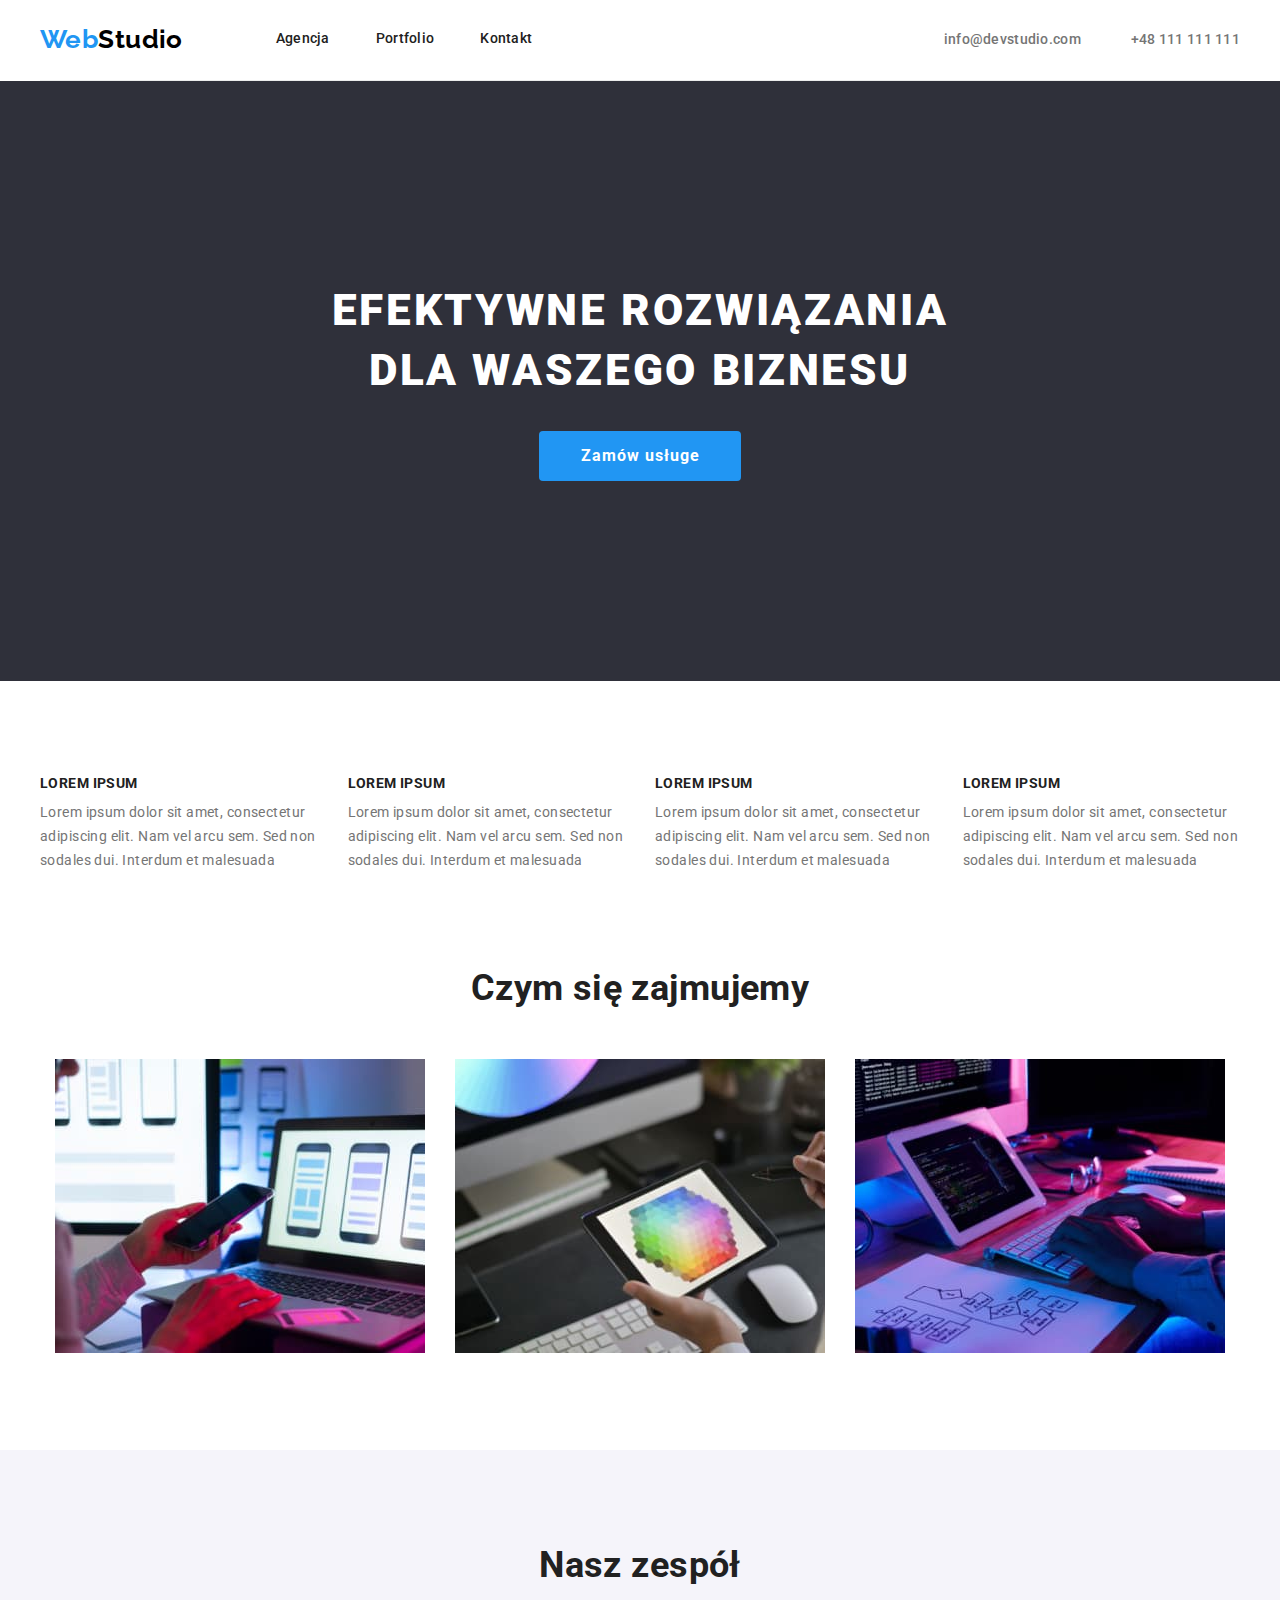
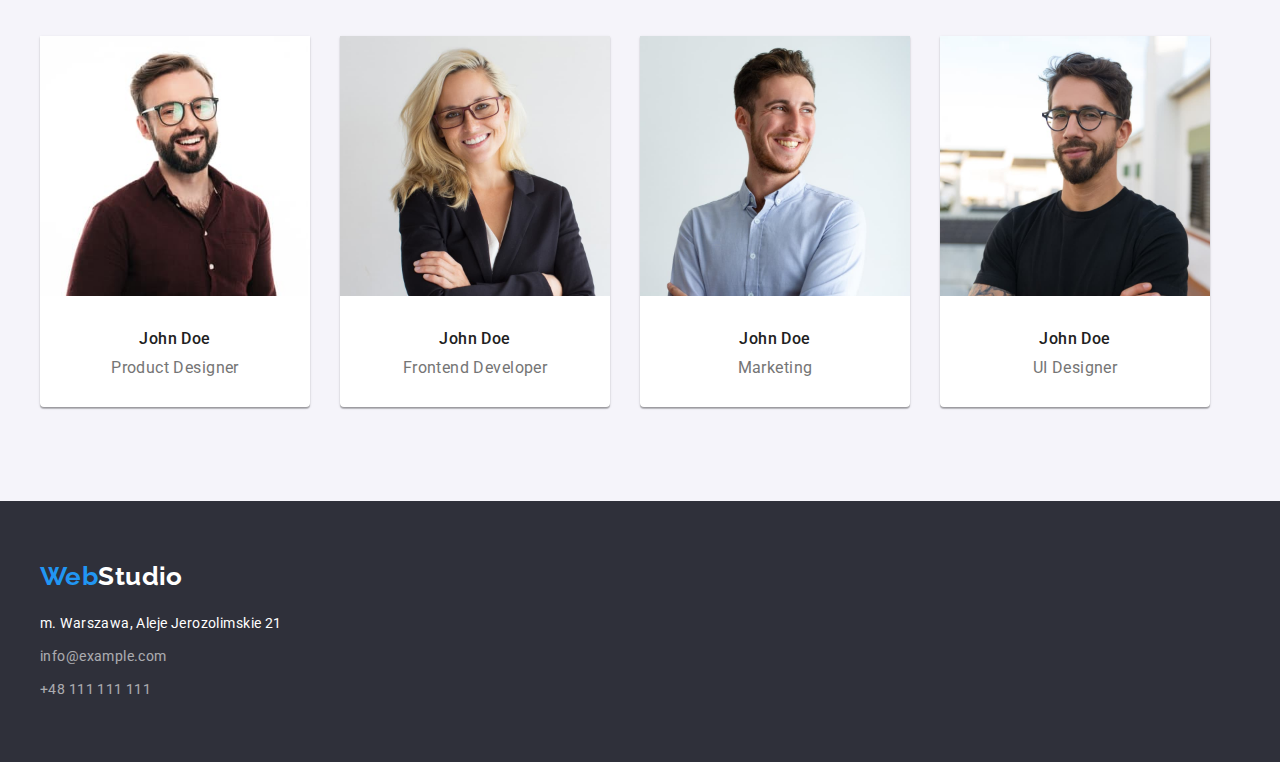
==== index.html @ f4ee3b88 "setup" ====
<!DOCTYPE html>
<html lang="en">
  <head>
    <meta charset="UTF-8" />
    <meta http-equiv="X-UA-Compatible" content="IE=edge" />
    <meta name="viewport" content="width=device-width, initial-scale=1.0" />
    <title>Studio</title>
    <link rel="stylesheet" href="node_modules/modern-normalize/modern-normalize.css" />
    <link rel="preconnect" href="https://fonts.googleapis.com" />
    <link rel="preconnect" href="https://fonts.gstatic.com" crossorigin />
    <link
      href="https://fonts.googleapis.com/css2?family=Raleway:wght@700&family=Roboto:wght@400;500;700;900&display=swap"
      rel="stylesheet"
    />
    <link href="css/styles.css" rel="stylesheet" />
  </head>
  <body>
    <header>
      <div class="header container">
        <!-- SITE NAVIGATION -->
        <nav>
          <a class="logo brand-main-color" href="index.html"
            >web<span class="brand-secondary-color">Studio</span></a
          >
          <ul class="nav">
            <li><a class="highlight" href="index.html">Agencja</a></li>
            <li><a class="highlight" href="portfolio.html">Portfolio</a></li>
            <li><a class="highlight" href="#">Kontakt</a></li>
          </ul>
        </nav>
        <!-- CONTACT INFO -->
        <ul class="contact-info">
          <li><a class="highlight" href="mailto:info@devstudio.com">info@devstudio.com</a></li>
          <li><a class="highlight" href="tel:+48111111111">+48 111 111 111</a></li>
        </ul>
      </div>
    </header>
    <main>
      <!-- HERO -->
      <section class="background-secondary hero-section">
        <div class="container">
          <h1 class="hero">
            EFEKTYWNE ROZWIĄZANIA <br />
            DLA WASZEGO BIZNESU
          </h1>
          <button class="buttons-main" type="button">Zamów usługe</button>
        </div>
      </section>
      <!-- ARTICLES -->
      <section class="section">
        <div class="container">
          <ul class="paragraphs">
            <li>
              <h3>LOREM IPSUM</h3>
              <p>
                Lorem ipsum dolor sit amet, consectetur adipiscing elit. Nam vel arcu sem. Sed non
                sodales dui. Interdum et malesuada
              </p>
            </li>
            <li>
              <h3>LOREM IPSUM</h3>
              <p>
                Lorem ipsum dolor sit amet, consectetur adipiscing elit. Nam vel arcu sem. Sed non
                sodales dui. Interdum et malesuada
              </p>
            </li>
            <li>
              <h3>LOREM IPSUM</h3>
              <p>
                Lorem ipsum dolor sit amet, consectetur adipiscing elit. Nam vel arcu sem. Sed non
                sodales dui. Interdum et malesuada
              </p>
            </li>
            <li>
              <h3>LOREM IPSUM</h3>
              <p>
                Lorem ipsum dolor sit amet, consectetur adipiscing elit. Nam vel arcu sem. Sed non
                sodales dui. Interdum et malesuada
              </p>
            </li>
          </ul>
          <!-- foto -->
          <h2 class="section-title">Czym się zajmujemy</h2>
          <ul class="foto">
            <li>
              <img src="images/tech1.jpg" alt="writing code" width="370" height="294" />
            </li>
            <li>
              <img src="images/tech2.jpg" alt="mobile design" width="370" height="294" />
            </li>
            <li>
              <img src="images/tech3.jpg" alt="ui & ux design" width="370" height="294" />
            </li>
          </ul>
        </div>
      </section>
      <!-- people -->
      <section class="background-light section">
        <div class="container">
          <h2 class="section-title">Nasz zespół</h2>
          <ul class="people">
            <li>
              <figure class="foto-caption">
                <img src="images/person1.jpg" alt="guy with glasses" width="270" height="260" />
                <figcaption>
                  <h3>John Doe</h3>
                  <p>Product Designer</p>
                </figcaption>
              </figure>
            </li>
            <li>
              <figure class="foto-caption">
                <img src="images/person2.jpg" alt="gal with glasses" width="270" height="260" />
                <figcaption>
                  <h3>John Doe</h3>
                  <p>Frontend Developer</p>
                </figcaption>
              </figure>
            </li>
            <li>
              <figure class="foto-caption">
                <img src="images/person3.jpg" alt="guy without glasses" width="270" height="260" />
                <figcaption>
                  <h3>John Doe</h3>
                  <p>Marketing</p>
                </figcaption>
              </figure>
            </li>
            <li>
              <figure class="foto-caption">
                <img src="images/person4.jpg" alt="close up of John Doe" width="270" height="260" />
                <figcaption>
                  <h3>John Doe</h3>
                  <p>UI Designer</p>
                </figcaption>
              </figure>
            </li>
          </ul>
        </div>
      </section>
    </main>
    <footer class="background-secondary">
      <div class="container">
        <a class="logo brand-main-color" href="/index.html"
          >web<span class="brand-tertiary-color">Studio</span></a
        >
        <!-- CONTACT INFO -->
        <address>
          <ul class="address">
            <li>m. Warszawa, Aleje Jerozolimskie 21</li>
            <li>
              <a href="mailto:info@example.com">info@example.com</a>
            </li>
            <li><a href="tel:+48111111111">+48 111 111 111</a></li>
          </ul>
        </address>
      </div>
    </footer>
  </body>
</html>
---- css/styles.css ----
:root {
  --brand-primary-color: #2196f3;
  --primary-alpha: rgba(33, 150, 243, 0.4);
  --brand-secondary-color: #000;
  --brand-tertiary-color: #fff;
  --text-primary-color: #212121;
  --text-light-color: #757575;
  --light-background-color: #f5f4fa;
  --mid-background-color: #ececec;
  --dark-background-color: #2f303a;
  --brand-font: 'Raleway', sans-serif;
  --main-font: 'Roboto', sans-serif;
}
* {
  margin: 0;
}
ul {
  list-style: none;
  padding: 0;
}
a {
  text-decoration: none;
  padding: 0;
  margin: 0;
}
button {
  cursor: pointer;
}
h3 {
  font-size: inherit;
}
body {
  font-family: var(--main-font);
  color: var(--text-primary-color);
  font-size: 14px;
  letter-spacing: 0.03em;
}
.section {
  padding: 94px 0;
}
.container {
  max-width: 1200px;
  width: 100%;
  margin: 0 auto;
}
.header {
  display: flex;
  align-items: center;
  justify-content: space-between;
  border-bottom: 1px solid #ececec;
}
nav {
  display: inline-flex;
  align-items: center;
  padding: 24px 0px 25px 0px;
}
.logo {
  font-family: var(--brand-font);
  font-size: 26px;
  font-weight: 700;
  text-transform: capitalize;
  line-height: 1.19;
  margin-right: 93px;
}
.brand-main-color {
  color: var(--brand-primary-color);
}
.brand-secondary-color {
  color: var(--brand-secondary-color);
}
.brand-tertiary-color {
  color: var(--brand-tertiary-color);
}
.nav,
.contact-info {
  display: inline-flex;
  gap: 46px;
  font-weight: 500;
  line-height: 1.14;
  letter-spacing: 0.02em;
}
.nav a {
  color: inherit;
}
.contact-info {
  gap: 50px;
}
.contact-info a {
  color: var(--text-light-color);
}
.hero-section {
  padding: 200px 0;
  text-align: center;
}
.hero {
  text-transform: uppercase;
  font-size: 44px;
  font-weight: 900;
  line-height: 1.36;
  color: var(--brand-tertiary-color);
  margin-bottom: 30px;
  letter-spacing: 0.06em;
}
.buttons-main {
  font-family: var(--main-font);
  font-size: 16px;
  font-weight: 700;
  line-height: 1.87;
  padding: 10px 41px 10px 42px;
  border-radius: 4px;
  text-align: center;
  letter-spacing: 0.06em;
  border: none;
  background-color: var(--brand-primary-color);
  color: var(--brand-tertiary-color);
}
.paragraphs {
  display: flex;
  gap: 30px;
  margin-bottom: 94px;
}
.paragraphs h3 {
  text-transform: uppercase;
  font-weight: 700;
  line-height: 1.17;
  margin-bottom: 10px;
}
.paragraphs p {
  color: var(--text-light-color);
  line-height: 1.71;
}
.section-title {
  font-weight: 700;
  font-size: 36px;
  line-height: 1.17;
  text-align: center;
  margin-bottom: 50px;
}
.foto {
  display: flex;
  gap: 30px;
  justify-content: center;
}
.background-light {
  background-color: var(--light-background-color);
}
.people {
  display: flex;
  gap: 30px;
}
.foto-caption {
  background-color: var(--brand-tertiary-color);
  box-shadow: 0px 1px 3px rgba(0, 0, 0, 0.12), 0px 1px 1px rgba(0, 0, 0, 0.14),
    0px 2px 1px rgba(0, 0, 0, 0.2);
  border-radius: 0px 0px 4px 4px;
}
.foto-caption figcaption {
  font-size: 16px;
  line-height: 1.19;
  text-align: center;
  padding: 30px 0;
}
.foto-caption h3 {
  font-weight: 500;
  margin-bottom: 10px;
}
.foto-caption p {
  color: var(--text-light-color);
}
.buttons-portfolio {
  display: flex;
  justify-content: center;
  gap: 8px;
}
.buttons-light {
  padding: 6px 22px;
  font-family: var(--main-font);
  font-size: 16px;
  font-weight: 500;
  line-height: 1.62;
  border-radius: 4px;
  text-align: center;
  letter-spacing: 0.03em;
  border: none;
  background-color: var(--light-background-color);
}
.buttons-light:hover {
  background-color: var(--brand-primary-color);
  color: var(--brand-tertiary-color);
}
.examples {
  display: flex;
  justify-content: center;
  gap: 30px;
  margin-top: 50px;
  flex-wrap: wrap;
}
.examples figure {
  border: 1px solid #eeeeee;
}
.description {
  padding: 20px 24px;
}

.description > h3 {
  font-weight: 700;
  font-size: 18px;
  line-height: 2;
  letter-spacing: 0.06em;
  margin-bottom: 4px;
}
.description > p {
  font-size: 16px;
  line-height: 1.87;
  color: var(--text-light-color);
}
footer {
  padding: 60px 0;
}
footer,
.background-secondary {
  background-color: var(--dark-background-color);
}
.address,
.address a {
  font-size: 14px;
  font-style: normal;
  line-height: 1.71;
  color: var(--brand-tertiary-color);
}
.address a {
  opacity: 0.6;
}
.address {
  display: flex;
  flex-direction: column;
  margin-top: 20px;
  gap: 9px;
}
.highlight:hover,
.highlight:focus {
  color: var(--brand-primary-color);
}
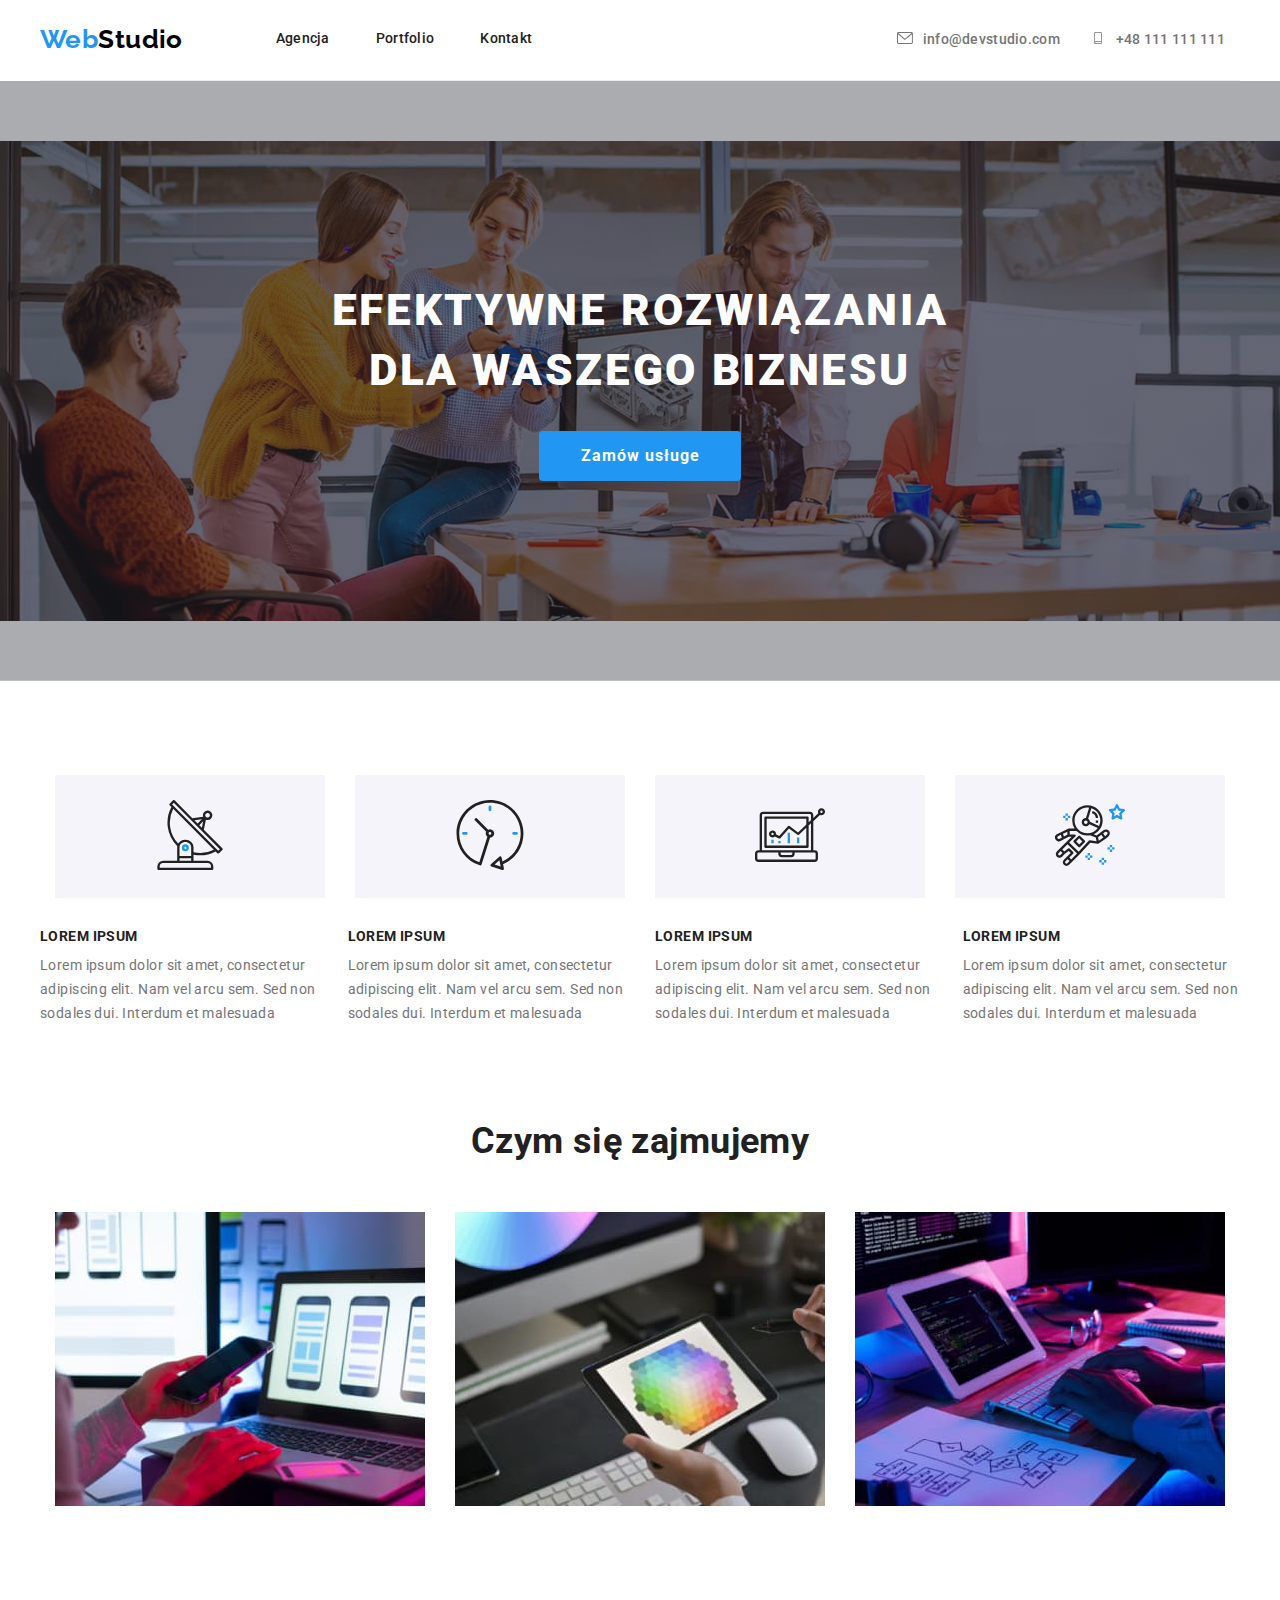
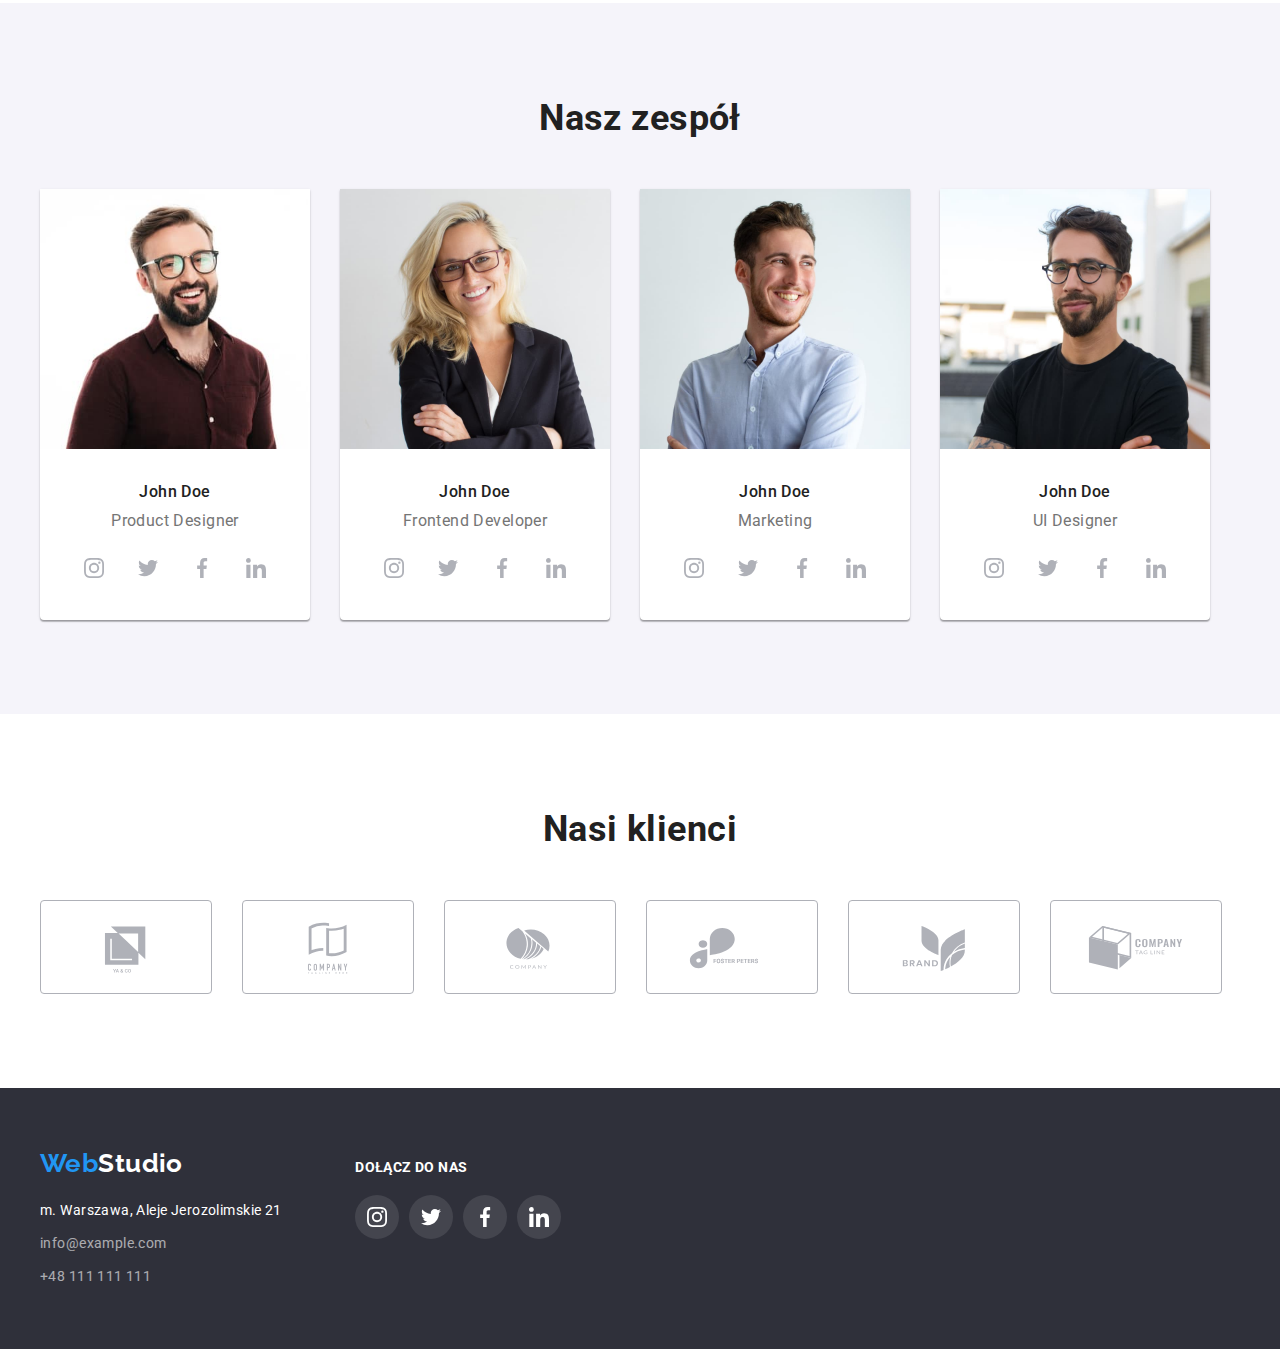
==== commit 6b2afa0e: "final" ====
--- a/index.html
+++ b/index.html
@@ -19,7 +19,7 @@
       <div class="header container">
         <!-- SITE NAVIGATION -->
         <nav>
-          <a class="logo brand-main-color" href="index.html"
+          <a class="logo-header brand-main-color" href="index.html"
             >web<span class="brand-secondary-color">Studio</span></a
           >
           <ul class="nav">
@@ -29,15 +29,25 @@
           </ul>
         </nav>
         <!-- CONTACT INFO -->
-        <ul class="contact-info">
-          <li><a class="highlight" href="mailto:info@devstudio.com">info@devstudio.com</a></li>
-          <li><a class="highlight" href="tel:+48111111111">+48 111 111 111</a></li>
+        <ul class="contact">
+          <li class="contact-info">
+            <span
+              ><svg class="icon-k" width="16" height="12">
+                <use href="./images/icons.svg#icon-envelope"></use></svg></span
+            ><a href="mailto:info@devstudio.com">info@devstudio.com</a>
+          </li>
+          <li class="contact-info">
+            <span
+              ><svg class="icon-k" width="16" height="12">
+                <use href="./images/icons.svg#icon-smartphone"></use></svg></span
+            ><a href="tel:+48111111111">+48 111 111 111</a>
+          </li>
         </ul>
       </div>
     </header>
     <main>
       <!-- HERO -->
-      <section class="background-secondary hero-section">
+      <section class="background-hero hero-section">
         <div class="container">
           <h1 class="hero">
             EFEKTYWNE ROZWIĄZANIA <br />
@@ -49,6 +59,28 @@
       <!-- ARTICLES -->
       <section class="section">
         <div class="container">
+          <ul class="icons-paragraphs">
+            <li class="icon-a">
+              <svg width="70" height="70">
+                <use href="./images/icons.svg#icon-antenna-1"></use>
+              </svg>
+            </li>
+            <li class="icon-a">
+              <svg width="70" height="70">
+                <use href="./images/icons.svg#icon-clock-1"></use>
+              </svg>
+            </li>
+            <li class="icon-a">
+              <svg width="70" height="70">
+                <use href="./images/icons.svg#icon-diagram-1"></use>
+              </svg>
+            </li>
+            <li class="icon-a">
+              <svg width="70" height="70">
+                <use href="./images/icons.svg#icon-astronaut-1"></use>
+              </svg>
+            </li>
+          </ul>
           <ul class="paragraphs">
             <li>
               <h3>LOREM IPSUM</h3>
@@ -105,6 +137,28 @@
                 <figcaption>
                   <h3>John Doe</h3>
                   <p>Product Designer</p>
+                  <ul class="icons-socials">
+                    <li class="icon-s">
+                      <svg width="20" height="20">
+                        <use href="./images/icons.svg#icon-instagram-2"></use>
+                      </svg>
+                    </li>
+                    <li class="icon-s">
+                      <svg width="20" height="20">
+                        <use href="./images/icons.svg#icon-twitter-1"></use>
+                      </svg>
+                    </li>
+                    <li class="icon-s">
+                      <svg width="20" height="20">
+                        <use href="./images/icons.svg#icon-facebook-1"></use>
+                      </svg>
+                    </li>
+                    <li class="icon-s">
+                      <svg width="20" height="20">
+                        <use href="./images/icons.svg#icon-linkedin-1"></use>
+                      </svg>
+                    </li>
+                  </ul>
                 </figcaption>
               </figure>
             </li>
@@ -114,6 +168,28 @@
                 <figcaption>
                   <h3>John Doe</h3>
                   <p>Frontend Developer</p>
+                  <ul class="icons-socials">
+                    <li class="icon-s">
+                      <svg width="20" height="20">
+                        <use href="./images/icons.svg#icon-instagram-2"></use>
+                      </svg>
+                    </li>
+                    <li class="icon-s">
+                      <svg width="20" height="20">
+                        <use href="./images/icons.svg#icon-twitter-1"></use>
+                      </svg>
+                    </li>
+                    <li class="icon-s">
+                      <svg width="20" height="20">
+                        <use href="./images/icons.svg#icon-facebook-1"></use>
+                      </svg>
+                    </li>
+                    <li class="icon-s">
+                      <svg width="20" height="20">
+                        <use href="./images/icons.svg#icon-linkedin-1"></use>
+                      </svg>
+                    </li>
+                  </ul>
                 </figcaption>
               </figure>
             </li>
@@ -123,6 +199,28 @@
                 <figcaption>
                   <h3>John Doe</h3>
                   <p>Marketing</p>
+                  <ul class="icons-socials">
+                    <li class="icon-s">
+                      <svg width="20" height="20">
+                        <use href="./images/icons.svg#icon-instagram-2"></use>
+                      </svg>
+                    </li>
+                    <li class="icon-s">
+                      <svg width="20" height="20">
+                        <use href="./images/icons.svg#icon-twitter-1"></use>
+                      </svg>
+                    </li>
+                    <li class="icon-s">
+                      <svg width="20" height="20">
+                        <use href="./images/icons.svg#icon-facebook-1"></use>
+                      </svg>
+                    </li>
+                    <li class="icon-s">
+                      <svg width="20" height="20">
+                        <use href="./images/icons.svg#icon-linkedin-1"></use>
+                      </svg>
+                    </li>
+                  </ul>
                 </figcaption>
               </figure>
             </li>
@@ -132,28 +230,115 @@
                 <figcaption>
                   <h3>John Doe</h3>
                   <p>UI Designer</p>
+                  <ul class="icons-socials">
+                    <li class="icon-s">
+                      <svg width="20" height="20">
+                        <use href="./images/icons.svg#icon-instagram-2"></use>
+                      </svg>
+                    </li>
+                    <li class="icon-s">
+                      <svg width="20" height="20">
+                        <use href="./images/icons.svg#icon-twitter-1"></use>
+                      </svg>
+                    </li>
+                    <li class="icon-s">
+                      <svg width="20" height="20">
+                        <use href="./images/icons.svg#icon-facebook-1"></use>
+                      </svg>
+                    </li>
+                    <li class="icon-s">
+                      <svg width="20" height="20">
+                        <use href="./images/icons.svg#icon-linkedin-1"></use>
+                      </svg>
+                    </li>
+                  </ul>
                 </figcaption>
               </figure>
             </li>
           </ul>
         </div>
       </section>
+      <!-- CLIENTS -->
+      <section class="section">
+        <div class="container">
+          <h2 class="section-title">Nasi klienci</h2>
+          <ul class="icons-clients">
+            <li class="icon-c">
+              <svg width="106" height="60.04">
+                <use href="./images/icons.svg#icon-Logo1"></use>
+              </svg>
+            </li>
+            <li class="icon-c">
+              <svg width="106" height="60.04">
+                <use href="./images/icons.svg#icon-Logo2"></use>
+              </svg>
+            </li>
+            <li class="icon-c">
+              <svg width="106" height="60.04">
+                <use href="./images/icons.svg#icon-Logo3"></use>
+              </svg>
+            </li>
+            <li class="icon-c">
+              <svg width="106" height="60.04">
+                <use href="./images/icons.svg#icon-Logo4"></use>
+              </svg>
+            </li>
+            <li class="icon-c">
+              <svg width="106" height="60.04">
+                <use href="./images/icons.svg#icon-Logo5"></use>
+              </svg>
+            </li>
+            <li class="icon-c">
+              <svg width="106" height="60.04">
+                <use href="./images/icons.svg#icon-Logo6"></use>
+              </svg>
+            </li>
+          </ul>
+        </div>
+      </section>
     </main>
+    <!-- FOOTER -->
     <footer class="background-secondary">
       <div class="container">
-        <a class="logo brand-main-color" href="/index.html"
-          >web<span class="brand-tertiary-color">Studio</span></a
-        >
-        <!-- CONTACT INFO -->
-        <address>
-          <ul class="address">
+        <div class="address">
+          <a class="logo-footer brand-main-color" href="/index.html"
+            >web<span class="brand-tertiary-color">Studio</span></a
+          >
+          <!-- CONTACT INFO -->
+          <ul class="address-info">
             <li>m. Warszawa, Aleje Jerozolimskie 21</li>
             <li>
               <a href="mailto:info@example.com">info@example.com</a>
             </li>
             <li><a href="tel:+48111111111">+48 111 111 111</a></li>
           </ul>
-        </address>
+        </div>
+        <!-- SOCIAL LINKS -->
+        <div class="social-links">
+          <h3 class="join">dołącz do nas</h3>
+          <ul class="icons-socials">
+            <li class="icon-f">
+              <svg width="20" height="20">
+                <use href="./images/icons.svg#icon-instagram-2"></use>
+              </svg>
+            </li>
+            <li class="icon-f">
+              <svg width="20" height="20">
+                <use href="./images/icons.svg#icon-twitter-1"></use>
+              </svg>
+            </li>
+            <li class="icon-f">
+              <svg width="20" height="20">
+                <use href="./images/icons.svg#icon-facebook-1"></use>
+              </svg>
+            </li>
+            <li class="icon-f">
+              <svg width="20" height="20">
+                <use href="./images/icons.svg#icon-linkedin-1"></use>
+              </svg>
+            </li>
+          </ul>
+        </div>
       </div>
     </footer>
   </body>
--- a/css/styles.css
+++ b/css/styles.css
@@ -10,6 +10,7 @@
   --dark-background-color: #2f303a;
   --brand-font: 'Raleway', sans-serif;
   --main-font: 'Roboto', sans-serif;
+  --icons-color: #afb1b8;
 }
 * {
   margin: 0;
@@ -54,7 +55,7 @@
   align-items: center;
   padding: 24px 0px 25px 0px;
 }
-.logo {
+.logo-header {
   font-family: var(--brand-font);
   font-size: 26px;
   font-weight: 700;
@@ -72,7 +73,7 @@
   color: var(--brand-tertiary-color);
 }
 .nav,
-.contact-info {
+.contact {
   display: inline-flex;
   gap: 46px;
   font-weight: 500;
@@ -82,11 +83,34 @@
 .nav a {
   color: inherit;
 }
-.contact-info {
-  gap: 50px;
-}
-.contact-info a {
+.icon-k {
+  margin-right: 10px;
+}
+.contact {
+  align-content: center;
+  align-items: center;
+  gap: 30px;
+  padding: 15px;
   color: var(--text-light-color);
+  fill: var(--text-light-color);
+}
+.contact svg {
+  fill: inherit;
+}
+.contact a {
+  color: inherit;
+}
+.contact-info:hover {
+  fill: var(--brand-primary-color);
+  color: var(--brand-primary-color);
+}
+.background-hero {
+  background-image: linear-gradient(to right, rgba(47, 48, 58, 0.4), rgba(47, 48, 58, 0.4)),
+    url('/images/hero-background.jpg');
+  background-size: contain;
+  background-repeat: no-repeat;
+  background-position: center;
+  background-color: #fff 100%;
 }
 .hero-section {
   padding: 200px 0;
@@ -114,12 +138,24 @@
   background-color: var(--brand-primary-color);
   color: var(--brand-tertiary-color);
 }
+.icons-paragraphs,
+.icons-socials {
+  display: flex;
+  justify-content: center;
+  gap: 30px;
+}
+.icon-a {
+  background-color: var(--light-background-color);
+  padding: 25px 100px;
+}
 .paragraphs {
   display: flex;
   gap: 30px;
+  margin-top: 30px;
   margin-bottom: 94px;
 }
-.paragraphs h3 {
+.paragraphs h3,
+.join {
   text-transform: uppercase;
   font-weight: 700;
   line-height: 1.17;
@@ -166,6 +202,41 @@
 }
 .foto-caption p {
   color: var(--text-light-color);
+  margin-bottom: 16px;
+}
+.icons-socials {
+  gap: 10px;
+}
+.icon-s {
+  display: flex;
+  align-items: center;
+  padding: 12px;
+  border-radius: 100%;
+  fill: var(--icons-color);
+}
+.icon-s:hover,
+.icon-s:focus,
+.icon-f:hover,
+.icon-f:focus {
+  background-color: var(--brand-primary-color);
+  fill: var(--brand-tertiary-color);
+}
+.icons-clients {
+  display: flex;
+  justify-items: center;
+  gap: 30px;
+}
+.icon-c {
+  display: flex;
+  padding: 17.71px 32px 14.25px;
+  border: 1px solid #afb1b8;
+  border-radius: 4px;
+  fill: var(--icons-color);
+}
+.icon-c:hover,
+.icon-c:focus {
+  fill: var(--brand-primary-color);
+  border: 1px solid var(--brand-primary-color);
 }
 .buttons-portfolio {
   display: flex;
@@ -184,9 +255,12 @@
   border: none;
   background-color: var(--light-background-color);
 }
-.buttons-light:hover {
+.buttons-light:hover,
+.buttons-light:focus {
   background-color: var(--brand-primary-color);
   color: var(--brand-tertiary-color);
+  box-shadow: 0px 3px 1px rgba(0, 0, 0, 0.1), 0px 1px 2px rgba(0, 0, 0, 0.08),
+    0px 2px 2px rgba(0, 0, 0, 0.12);
 }
 .examples {
   display: flex;
@@ -197,6 +271,11 @@
 }
 .examples figure {
   border: 1px solid #eeeeee;
+}
+.card-highlight:hover {
+  border: 1px solid #eeeeee;
+  box-shadow: 0px 1px 1px rgba(0, 0, 0, 0.12), 0px 4px 4px rgba(0, 0, 0, 0.06),
+    1px 4px 6px rgba(0, 0, 0, 0.16);
 }
 .description {
   padding: 20px 24px;
@@ -221,23 +300,51 @@
 .background-secondary {
   background-color: var(--dark-background-color);
 }
-.address,
-.address a {
+.address {
+  display: inline-flex;
+  flex-direction: column;
+  margin-right: 70px;
+}
+.logo-footer {
+  font-family: var(--brand-font);
+  font-size: 26px;
+  font-weight: 700;
+  text-transform: capitalize;
+  line-height: 1.19;
+  margin-bottom: 11px;
+}
+.address-info,
+.address-info a {
   font-size: 14px;
   font-style: normal;
   line-height: 1.71;
   color: var(--brand-tertiary-color);
-}
-.address a {
+  letter-spacing: 0.03em;
+}
+.address-info > li {
+  margin-top: 9px;
+}
+.address-info a {
   opacity: 0.6;
 }
-.address {
-  display: flex;
+.social-links {
+  display: inline-flex;
   flex-direction: column;
-  margin-top: 20px;
-  gap: 9px;
+}
+.join {
+  color: var(--brand-tertiary-color);
+  margin-bottom: 20px;
+}
+.icon-f {
+  display: flex;
+  align-items: center;
+  padding: 12px;
+  border-radius: 100%;
+  background: rgba(255, 255, 255, 0.1);
+  fill: var(--brand-tertiary-color);
 }
 .highlight:hover,
 .highlight:focus {
   color: var(--brand-primary-color);
-}
+  fill: var(--brand-primary-color);
+}
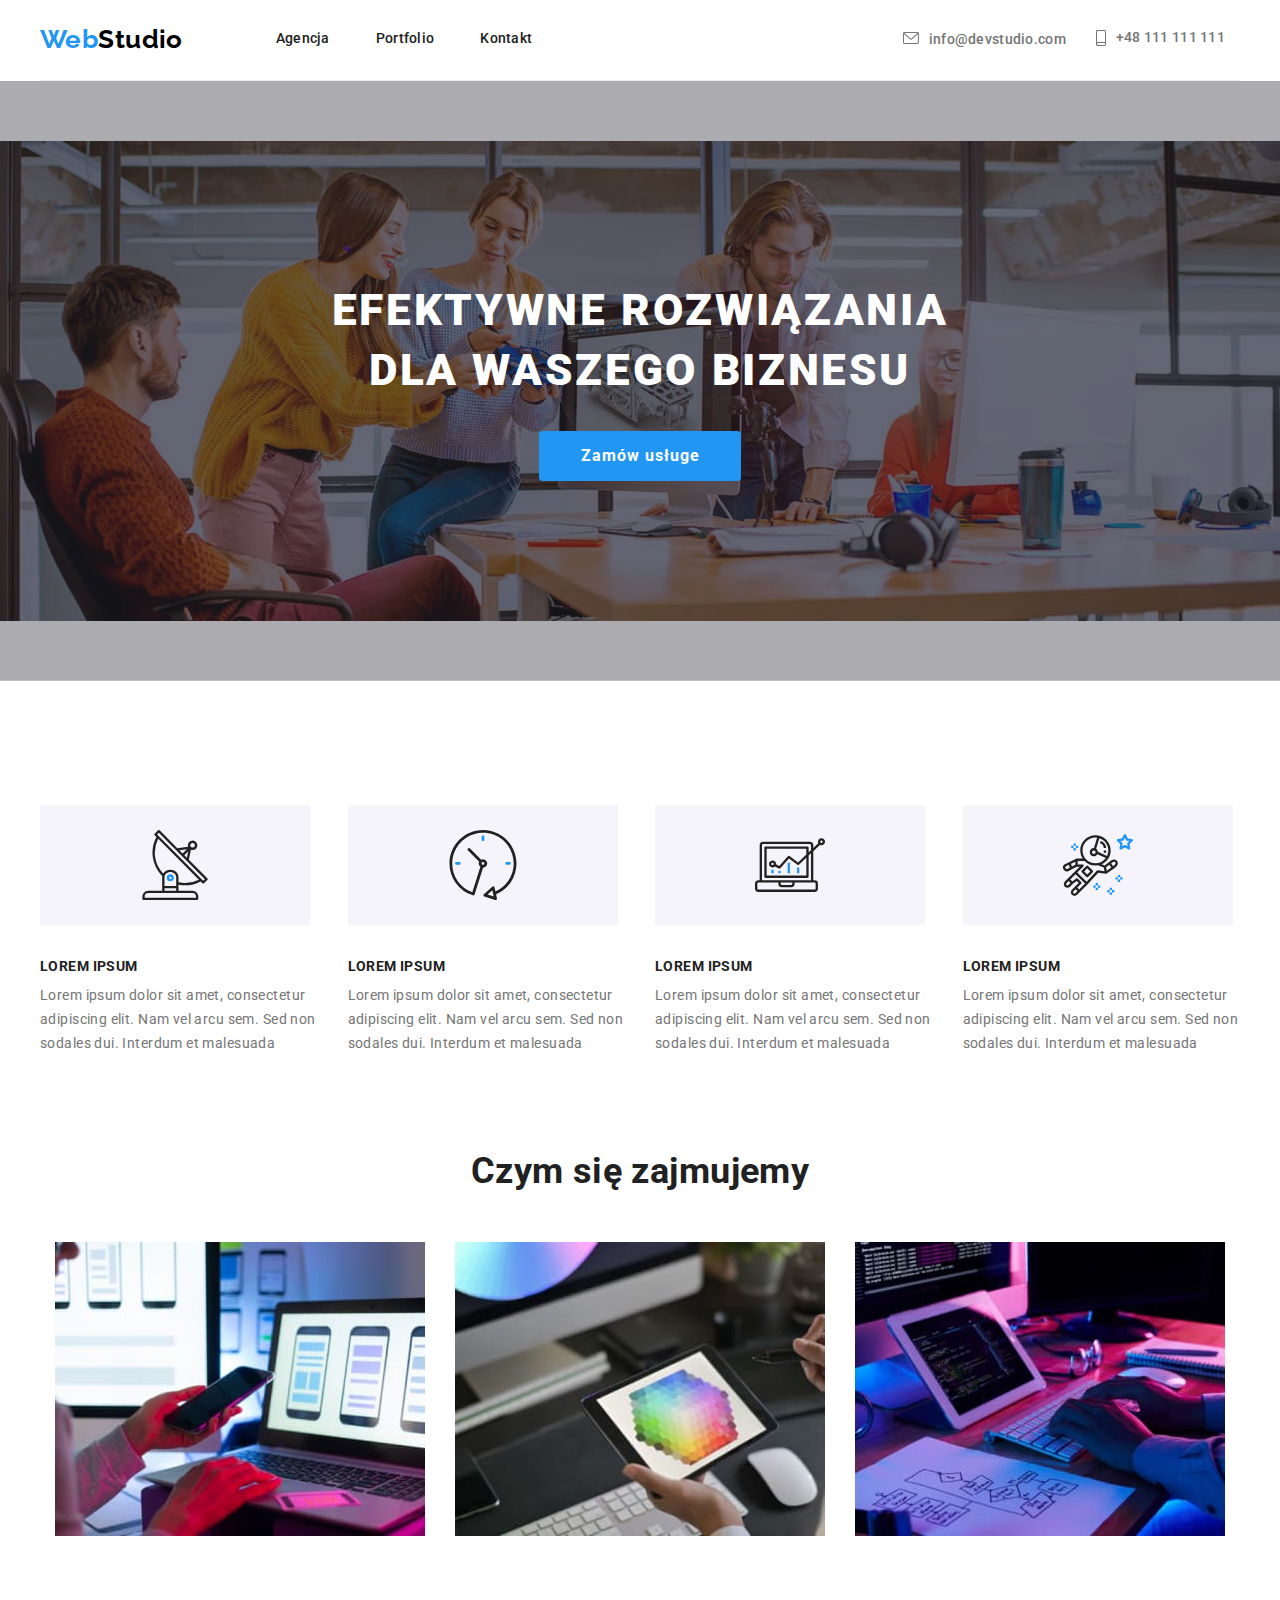
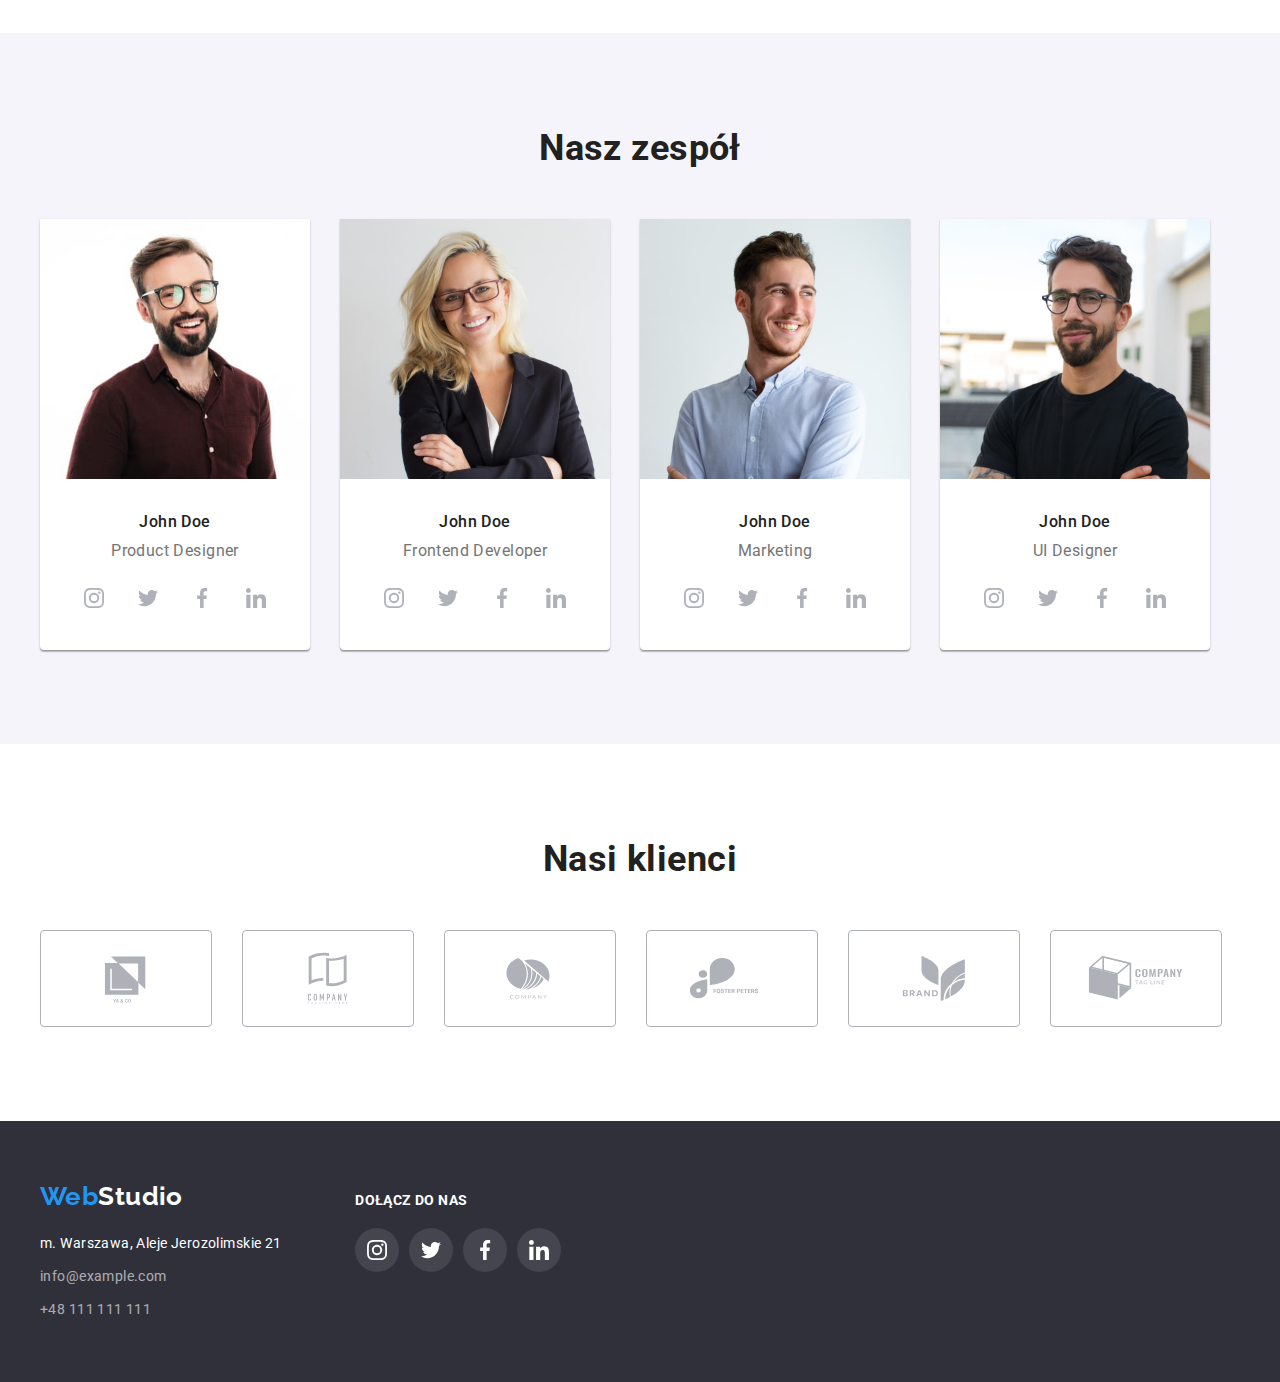
==== commit 40c004e1: "poprawki" ====
--- a/index.html
+++ b/index.html
@@ -19,7 +19,7 @@
       <div class="header container">
         <!-- SITE NAVIGATION -->
         <nav>
-          <a class="logo-header brand-main-color" href="index.html"
+          <a class="logo brand-main-color" href="index.html"
             >web<span class="brand-secondary-color">Studio</span></a
           >
           <ul class="nav">
@@ -30,24 +30,28 @@
         </nav>
         <!-- CONTACT INFO -->
         <ul class="contact">
-          <li class="contact-info">
-            <span
-              ><svg class="icon-k" width="16" height="12">
-                <use href="./images/icons.svg#icon-envelope"></use></svg></span
-            ><a href="mailto:info@devstudio.com">info@devstudio.com</a>
+          <li>
+            <a class="contact-info" href="mailto:info@devstudio.com">
+              <svg class="contact-info" width="16" height="12">
+                <use href="./images/icons.svg#icon-envelope"></use>
+              </svg>
+              info@devstudio.com</a
+            >
           </li>
-          <li class="contact-info">
-            <span
-              ><svg class="icon-k" width="16" height="12">
-                <use href="./images/icons.svg#icon-smartphone"></use></svg></span
-            ><a href="tel:+48111111111">+48 111 111 111</a>
+          <li>
+            <a class="contact-info" href="tel:+48111111111">
+              <svg class="contact-info" width="10" height="16">
+                <use href="./images/icons.svg#icon-smartphone"></use>
+              </svg>
+              +48 111 111 111</a
+            >
           </li>
         </ul>
       </div>
     </header>
     <main>
       <!-- HERO -->
-      <section class="background-hero hero-section">
+      <section class="hero-section">
         <div class="container">
           <h1 class="hero">
             EFEKTYWNE ROZWIĄZANIA <br />
@@ -59,30 +63,11 @@
       <!-- ARTICLES -->
       <section class="section">
         <div class="container">
-          <ul class="icons-paragraphs">
-            <li class="icon-a">
-              <svg width="70" height="70">
+          <ul class="paragraphs">
+            <li>
+              <svg class="icons-pagragraph" width="70" height="70">
                 <use href="./images/icons.svg#icon-antenna-1"></use>
               </svg>
-            </li>
-            <li class="icon-a">
-              <svg width="70" height="70">
-                <use href="./images/icons.svg#icon-clock-1"></use>
-              </svg>
-            </li>
-            <li class="icon-a">
-              <svg width="70" height="70">
-                <use href="./images/icons.svg#icon-diagram-1"></use>
-              </svg>
-            </li>
-            <li class="icon-a">
-              <svg width="70" height="70">
-                <use href="./images/icons.svg#icon-astronaut-1"></use>
-              </svg>
-            </li>
-          </ul>
-          <ul class="paragraphs">
-            <li>
               <h3>LOREM IPSUM</h3>
               <p>
                 Lorem ipsum dolor sit amet, consectetur adipiscing elit. Nam vel arcu sem. Sed non
@@ -90,6 +75,9 @@
               </p>
             </li>
             <li>
+              <svg class="icons-pagragraph" width="70" height="70">
+                <use href="./images/icons.svg#icon-clock-1"></use>
+              </svg>
               <h3>LOREM IPSUM</h3>
               <p>
                 Lorem ipsum dolor sit amet, consectetur adipiscing elit. Nam vel arcu sem. Sed non
@@ -97,6 +85,9 @@
               </p>
             </li>
             <li>
+              <svg class="icons-pagragraph" width="70" height="70">
+                <use href="./images/icons.svg#icon-diagram-1"></use>
+              </svg>
               <h3>LOREM IPSUM</h3>
               <p>
                 Lorem ipsum dolor sit amet, consectetur adipiscing elit. Nam vel arcu sem. Sed non
@@ -104,6 +95,9 @@
               </p>
             </li>
             <li>
+              <svg class="icons-pagragraph" width="70" height="70">
+                <use href="./images/icons.svg#icon-astronaut-1"></use>
+              </svg>
               <h3>LOREM IPSUM</h3>
               <p>
                 Lorem ipsum dolor sit amet, consectetur adipiscing elit. Nam vel arcu sem. Sed non
@@ -137,23 +131,23 @@
                 <figcaption>
                   <h3>John Doe</h3>
                   <p>Product Designer</p>
-                  <ul class="icons-socials">
-                    <li class="icon-s">
+                  <ul class="icons-socials-list">
+                    <li class="icons-social">
                       <svg width="20" height="20">
                         <use href="./images/icons.svg#icon-instagram-2"></use>
                       </svg>
                     </li>
-                    <li class="icon-s">
+                    <li class="icons-social">
                       <svg width="20" height="20">
                         <use href="./images/icons.svg#icon-twitter-1"></use>
                       </svg>
                     </li>
-                    <li class="icon-s">
+                    <li class="icons-social">
                       <svg width="20" height="20">
                         <use href="./images/icons.svg#icon-facebook-1"></use>
                       </svg>
                     </li>
-                    <li class="icon-s">
+                    <li class="icons-social">
                       <svg width="20" height="20">
                         <use href="./images/icons.svg#icon-linkedin-1"></use>
                       </svg>
@@ -168,23 +162,23 @@
                 <figcaption>
                   <h3>John Doe</h3>
                   <p>Frontend Developer</p>
-                  <ul class="icons-socials">
-                    <li class="icon-s">
+                  <ul class="icons-socials-list">
+                    <li class="icons-social">
                       <svg width="20" height="20">
                         <use href="./images/icons.svg#icon-instagram-2"></use>
                       </svg>
                     </li>
-                    <li class="icon-s">
+                    <li class="icons-social">
                       <svg width="20" height="20">
                         <use href="./images/icons.svg#icon-twitter-1"></use>
                       </svg>
                     </li>
-                    <li class="icon-s">
+                    <li class="icons-social">
                       <svg width="20" height="20">
                         <use href="./images/icons.svg#icon-facebook-1"></use>
                       </svg>
                     </li>
-                    <li class="icon-s">
+                    <li class="icons-social">
                       <svg width="20" height="20">
                         <use href="./images/icons.svg#icon-linkedin-1"></use>
                       </svg>
@@ -199,23 +193,23 @@
                 <figcaption>
                   <h3>John Doe</h3>
                   <p>Marketing</p>
-                  <ul class="icons-socials">
-                    <li class="icon-s">
+                  <ul class="icons-socials-list">
+                    <li class="icons-social">
                       <svg width="20" height="20">
                         <use href="./images/icons.svg#icon-instagram-2"></use>
                       </svg>
                     </li>
-                    <li class="icon-s">
+                    <li class="icons-social">
                       <svg width="20" height="20">
                         <use href="./images/icons.svg#icon-twitter-1"></use>
                       </svg>
                     </li>
-                    <li class="icon-s">
+                    <li class="icons-social">
                       <svg width="20" height="20">
                         <use href="./images/icons.svg#icon-facebook-1"></use>
                       </svg>
                     </li>
-                    <li class="icon-s">
+                    <li class="icons-social">
                       <svg width="20" height="20">
                         <use href="./images/icons.svg#icon-linkedin-1"></use>
                       </svg>
@@ -230,23 +224,23 @@
                 <figcaption>
                   <h3>John Doe</h3>
                   <p>UI Designer</p>
-                  <ul class="icons-socials">
-                    <li class="icon-s">
+                  <ul class="icons-socials-list">
+                    <li class="icons-social">
                       <svg width="20" height="20">
                         <use href="./images/icons.svg#icon-instagram-2"></use>
                       </svg>
                     </li>
-                    <li class="icon-s">
+                    <li class="icons-social">
                       <svg width="20" height="20">
                         <use href="./images/icons.svg#icon-twitter-1"></use>
                       </svg>
                     </li>
-                    <li class="icon-s">
+                    <li class="icons-social">
                       <svg width="20" height="20">
                         <use href="./images/icons.svg#icon-facebook-1"></use>
                       </svg>
                     </li>
-                    <li class="icon-s">
+                    <li class="icons-social">
                       <svg width="20" height="20">
                         <use href="./images/icons.svg#icon-linkedin-1"></use>
                       </svg>
@@ -263,32 +257,32 @@
         <div class="container">
           <h2 class="section-title">Nasi klienci</h2>
           <ul class="icons-clients">
-            <li class="icon-c">
+            <li>
               <svg width="106" height="60.04">
                 <use href="./images/icons.svg#icon-Logo1"></use>
               </svg>
             </li>
-            <li class="icon-c">
+            <li>
               <svg width="106" height="60.04">
                 <use href="./images/icons.svg#icon-Logo2"></use>
               </svg>
             </li>
-            <li class="icon-c">
+            <li>
               <svg width="106" height="60.04">
                 <use href="./images/icons.svg#icon-Logo3"></use>
               </svg>
             </li>
-            <li class="icon-c">
+            <li>
               <svg width="106" height="60.04">
                 <use href="./images/icons.svg#icon-Logo4"></use>
               </svg>
             </li>
-            <li class="icon-c">
+            <li>
               <svg width="106" height="60.04">
                 <use href="./images/icons.svg#icon-Logo5"></use>
               </svg>
             </li>
-            <li class="icon-c">
+            <li>
               <svg width="106" height="60.04">
                 <use href="./images/icons.svg#icon-Logo6"></use>
               </svg>
@@ -301,7 +295,7 @@
     <footer class="background-secondary">
       <div class="container">
         <div class="address">
-          <a class="logo-footer brand-main-color" href="/index.html"
+          <a class="logo brand-main-color" href="/index.html"
             >web<span class="brand-tertiary-color">Studio</span></a
           >
           <!-- CONTACT INFO -->
@@ -316,23 +310,23 @@
         <!-- SOCIAL LINKS -->
         <div class="social-links">
           <h3 class="join">dołącz do nas</h3>
-          <ul class="icons-socials">
-            <li class="icon-f">
+          <ul class="icons-socials-list">
+            <li class="icons-social icons-dark">
               <svg width="20" height="20">
                 <use href="./images/icons.svg#icon-instagram-2"></use>
               </svg>
             </li>
-            <li class="icon-f">
+            <li class="icons-social icons-dark">
               <svg width="20" height="20">
                 <use href="./images/icons.svg#icon-twitter-1"></use>
               </svg>
             </li>
-            <li class="icon-f">
+            <li class="icons-social icons-dark">
               <svg width="20" height="20">
                 <use href="./images/icons.svg#icon-facebook-1"></use>
               </svg>
             </li>
-            <li class="icon-f">
+            <li class="icons-social icons-dark">
               <svg width="20" height="20">
                 <use href="./images/icons.svg#icon-linkedin-1"></use>
               </svg>
--- a/css/styles.css
+++ b/css/styles.css
@@ -23,6 +23,7 @@
   text-decoration: none;
   padding: 0;
   margin: 0;
+  color: inherit;
 }
 button {
   cursor: pointer;
@@ -55,13 +56,12 @@
   align-items: center;
   padding: 24px 0px 25px 0px;
 }
-.logo-header {
+.logo {
   font-family: var(--brand-font);
   font-size: 26px;
   font-weight: 700;
   text-transform: capitalize;
   line-height: 1.19;
-  margin-right: 93px;
 }
 .brand-main-color {
   color: var(--brand-primary-color);
@@ -79,12 +79,7 @@
   font-weight: 500;
   line-height: 1.14;
   letter-spacing: 0.02em;
-}
-.nav a {
-  color: inherit;
-}
-.icon-k {
-  margin-right: 10px;
+  margin-left: 93px;
 }
 .contact {
   align-content: center;
@@ -94,25 +89,21 @@
   color: var(--text-light-color);
   fill: var(--text-light-color);
 }
-.contact svg {
-  fill: inherit;
-}
-.contact a {
-  color: inherit;
-}
-.contact-info:hover {
+.contact li:hover {
   fill: var(--brand-primary-color);
   color: var(--brand-primary-color);
 }
-.background-hero {
+.contact-info {
+  display: inline-flex;
+  align-content: center;
+  gap: 10px;
+}
+.hero-section {
   background-image: linear-gradient(to right, rgba(47, 48, 58, 0.4), rgba(47, 48, 58, 0.4)),
     url('/images/hero-background.jpg');
   background-size: contain;
   background-repeat: no-repeat;
   background-position: center;
-  background-color: #fff 100%;
-}
-.hero-section {
   padding: 200px 0;
   text-align: center;
 }
@@ -138,15 +129,10 @@
   background-color: var(--brand-primary-color);
   color: var(--brand-tertiary-color);
 }
-.icons-paragraphs,
-.icons-socials {
-  display: flex;
-  justify-content: center;
-  gap: 30px;
-}
-.icon-a {
+.icons-pagragraph {
   background-color: var(--light-background-color);
   padding: 25px 100px;
+  margin-bottom: 30px;
 }
 .paragraphs {
   display: flex;
@@ -204,20 +190,20 @@
   color: var(--text-light-color);
   margin-bottom: 16px;
 }
-.icons-socials {
+.icons-socials-list {
+  display: flex;
+  justify-content: center;
   gap: 10px;
 }
-.icon-s {
+.icons-social {
   display: flex;
   align-items: center;
   padding: 12px;
   border-radius: 100%;
   fill: var(--icons-color);
 }
-.icon-s:hover,
-.icon-s:focus,
-.icon-f:hover,
-.icon-f:focus {
+.icons-social:hover,
+.icons-social:focus {
   background-color: var(--brand-primary-color);
   fill: var(--brand-tertiary-color);
 }
@@ -226,15 +212,14 @@
   justify-items: center;
   gap: 30px;
 }
-.icon-c {
-  display: flex;
+.icons-clients li {
   padding: 17.71px 32px 14.25px;
   border: 1px solid #afb1b8;
   border-radius: 4px;
   fill: var(--icons-color);
 }
-.icon-c:hover,
-.icon-c:focus {
+.icons-clients li:hover,
+.icons-clients li:focus {
   fill: var(--brand-primary-color);
   border: 1px solid var(--brand-primary-color);
 }
@@ -272,7 +257,7 @@
 .examples figure {
   border: 1px solid #eeeeee;
 }
-.card-highlight:hover {
+.card:hover {
   border: 1px solid #eeeeee;
   box-shadow: 0px 1px 1px rgba(0, 0, 0, 0.12), 0px 4px 4px rgba(0, 0, 0, 0.06),
     1px 4px 6px rgba(0, 0, 0, 0.16);
@@ -304,14 +289,6 @@
   display: inline-flex;
   flex-direction: column;
   margin-right: 70px;
-}
-.logo-footer {
-  font-family: var(--brand-font);
-  font-size: 26px;
-  font-weight: 700;
-  text-transform: capitalize;
-  line-height: 1.19;
-  margin-bottom: 11px;
 }
 .address-info,
 .address-info a {
@@ -320,6 +297,7 @@
   line-height: 1.71;
   color: var(--brand-tertiary-color);
   letter-spacing: 0.03em;
+  margin-top: 11px;
 }
 .address-info > li {
   margin-top: 9px;
@@ -335,11 +313,7 @@
   color: var(--brand-tertiary-color);
   margin-bottom: 20px;
 }
-.icon-f {
-  display: flex;
-  align-items: center;
-  padding: 12px;
-  border-radius: 100%;
+.icons-dark {
   background: rgba(255, 255, 255, 0.1);
   fill: var(--brand-tertiary-color);
 }
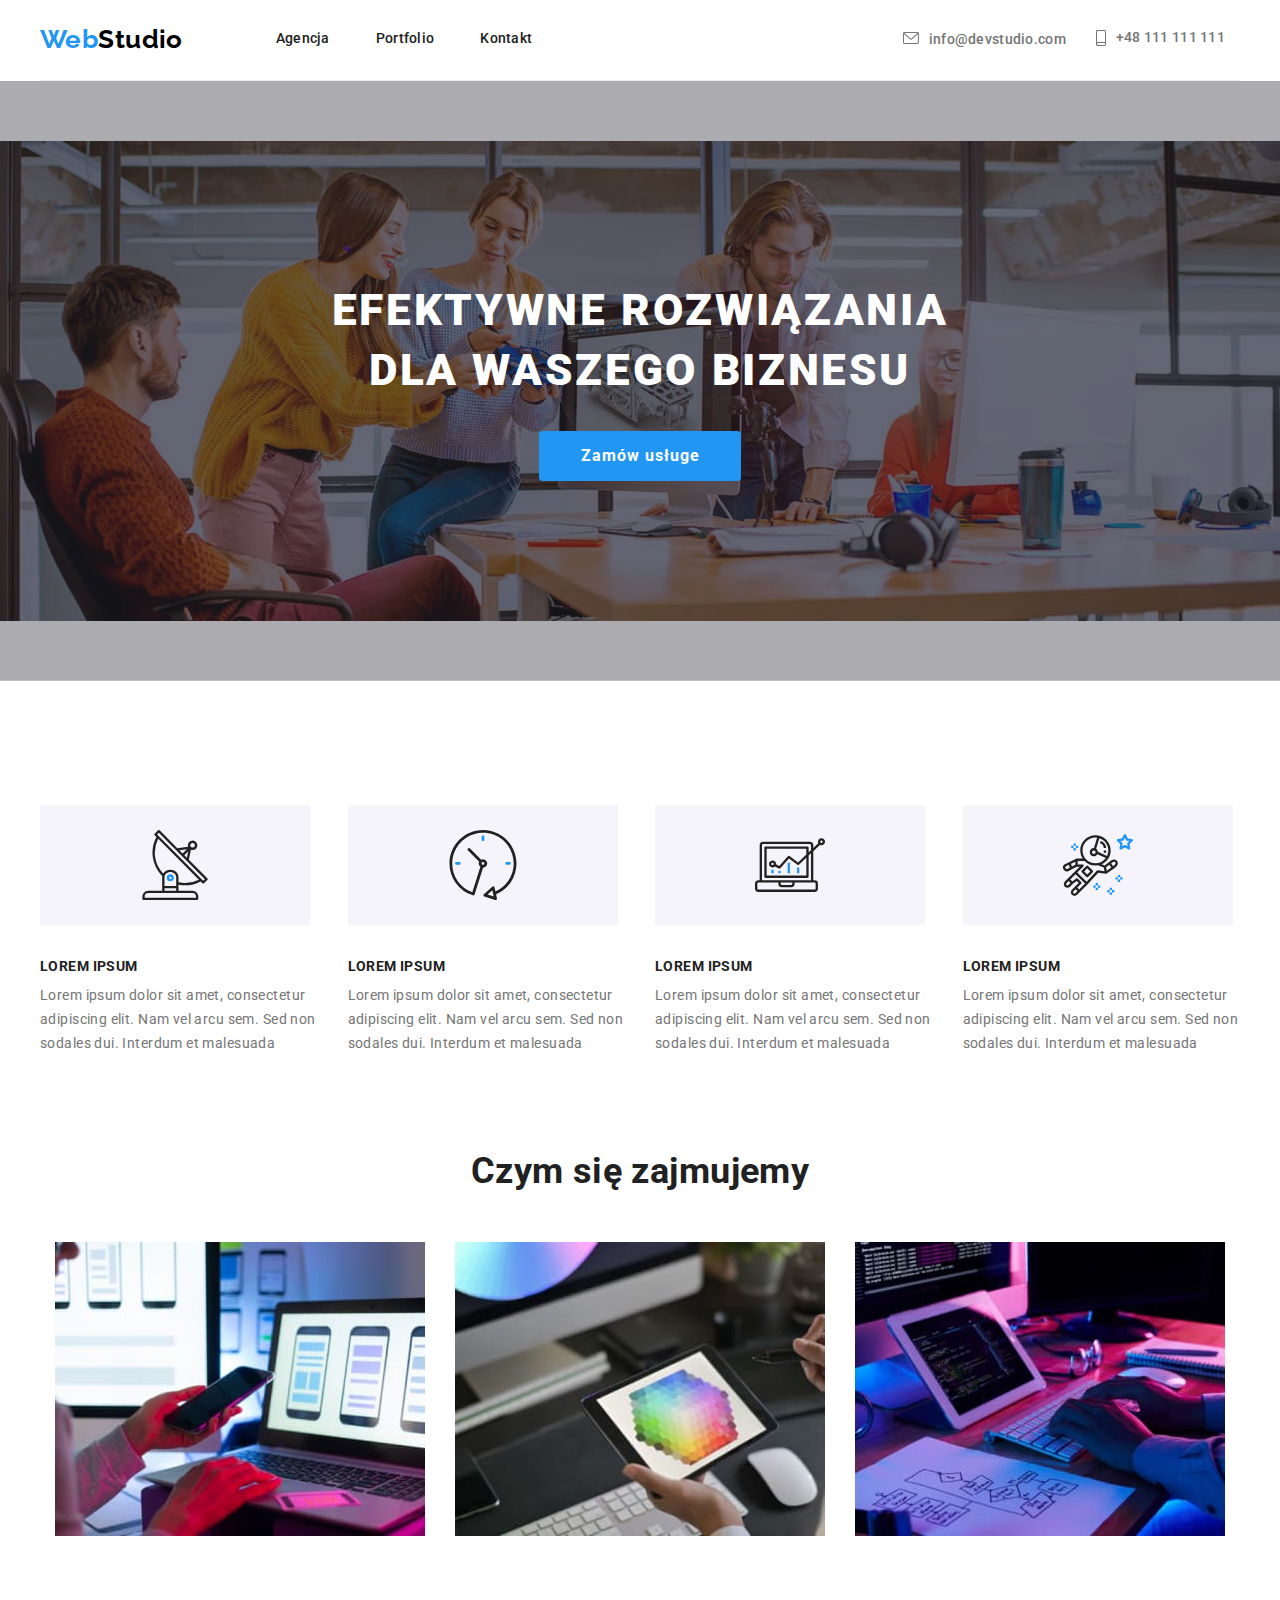
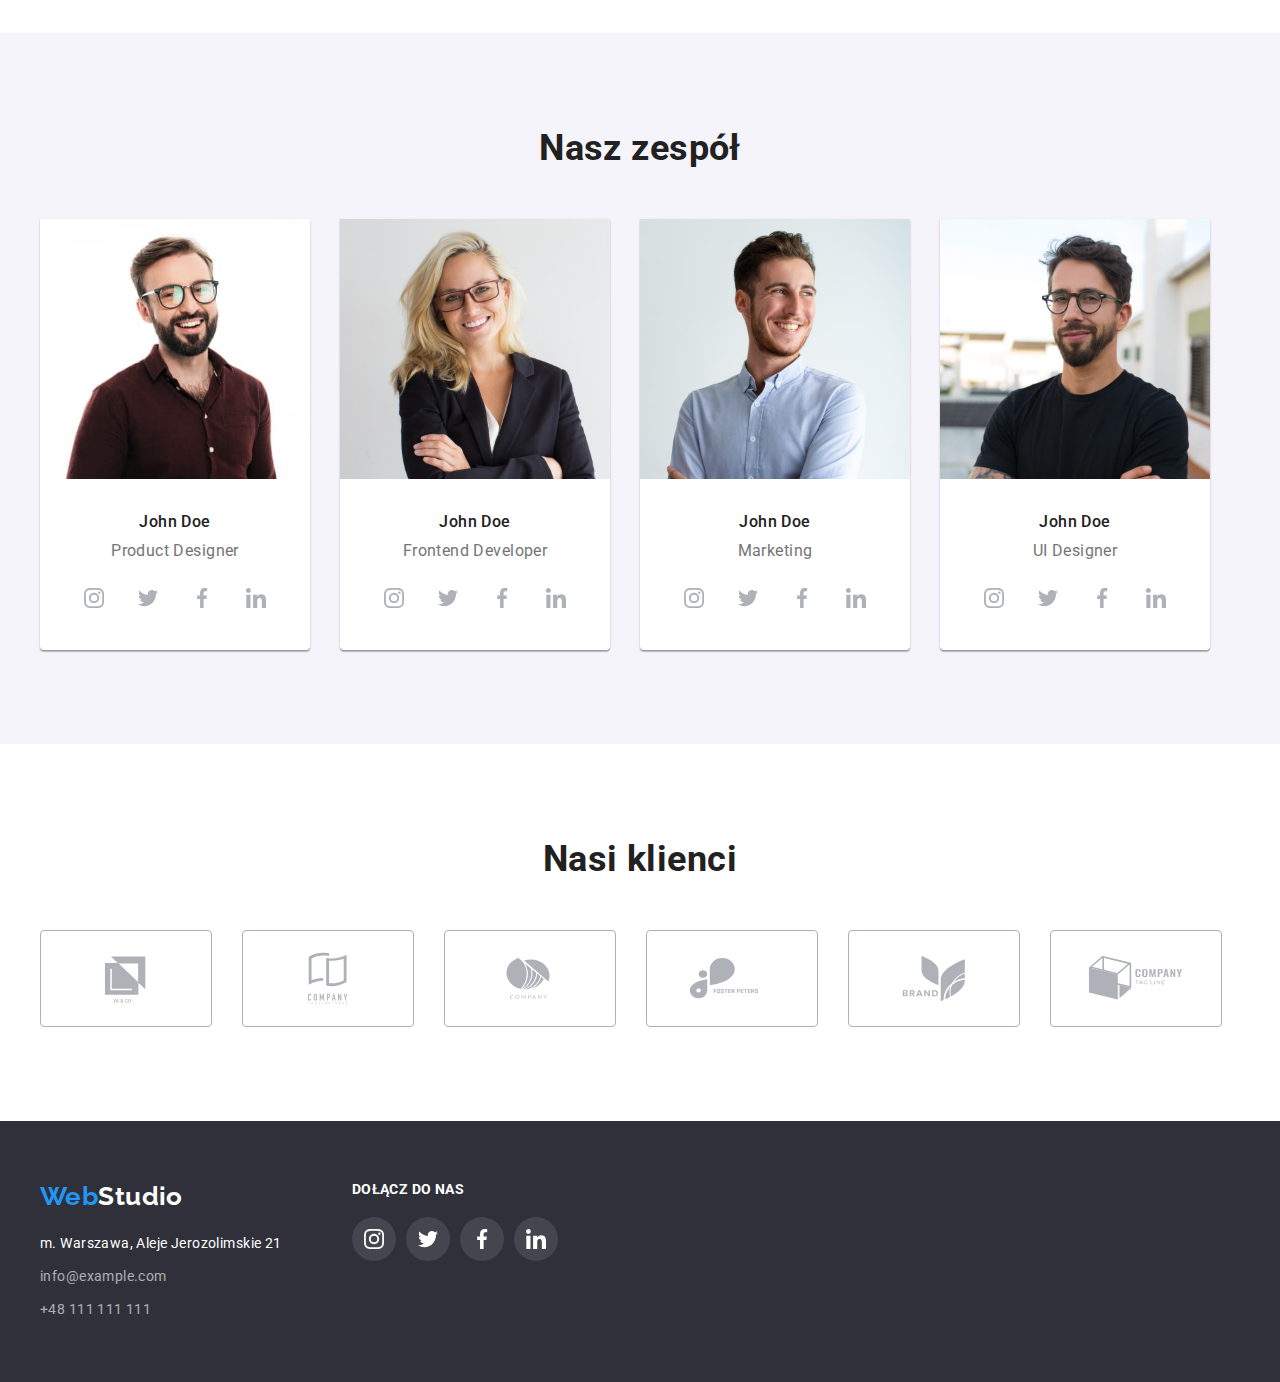
==== commit 9e7f5f22: "final 2.0" ====
--- a/index.html
+++ b/index.html
@@ -293,7 +293,7 @@
     </main>
     <!-- FOOTER -->
     <footer class="background-secondary">
-      <div class="container">
+      <div class="container footer">
         <div class="address">
           <a class="logo brand-main-color" href="/index.html"
             >web<span class="brand-tertiary-color">Studio</span></a
@@ -308,7 +308,7 @@
           </ul>
         </div>
         <!-- SOCIAL LINKS -->
-        <div class="social-links">
+        <div>
           <h3 class="join">dołącz do nas</h3>
           <ul class="icons-socials-list">
             <li class="icons-social icons-dark">
--- a/css/styles.css
+++ b/css/styles.css
@@ -14,15 +14,13 @@
 }
 * {
   margin: 0;
+  padding: 0;
 }
 ul {
   list-style: none;
-  padding: 0;
 }
 a {
   text-decoration: none;
-  padding: 0;
-  margin: 0;
   color: inherit;
 }
 button {
@@ -100,7 +98,7 @@
 }
 .hero-section {
   background-image: linear-gradient(to right, rgba(47, 48, 58, 0.4), rgba(47, 48, 58, 0.4)),
-    url('/images/hero-background.jpg');
+    url('../images/hero-background.jpg');
   background-size: contain;
   background-repeat: no-repeat;
   background-position: center;
@@ -305,9 +303,8 @@
 .address-info a {
   opacity: 0.6;
 }
-.social-links {
-  display: inline-flex;
-  flex-direction: column;
+.footer {
+  display: flex;
 }
 .join {
   color: var(--brand-tertiary-color);
